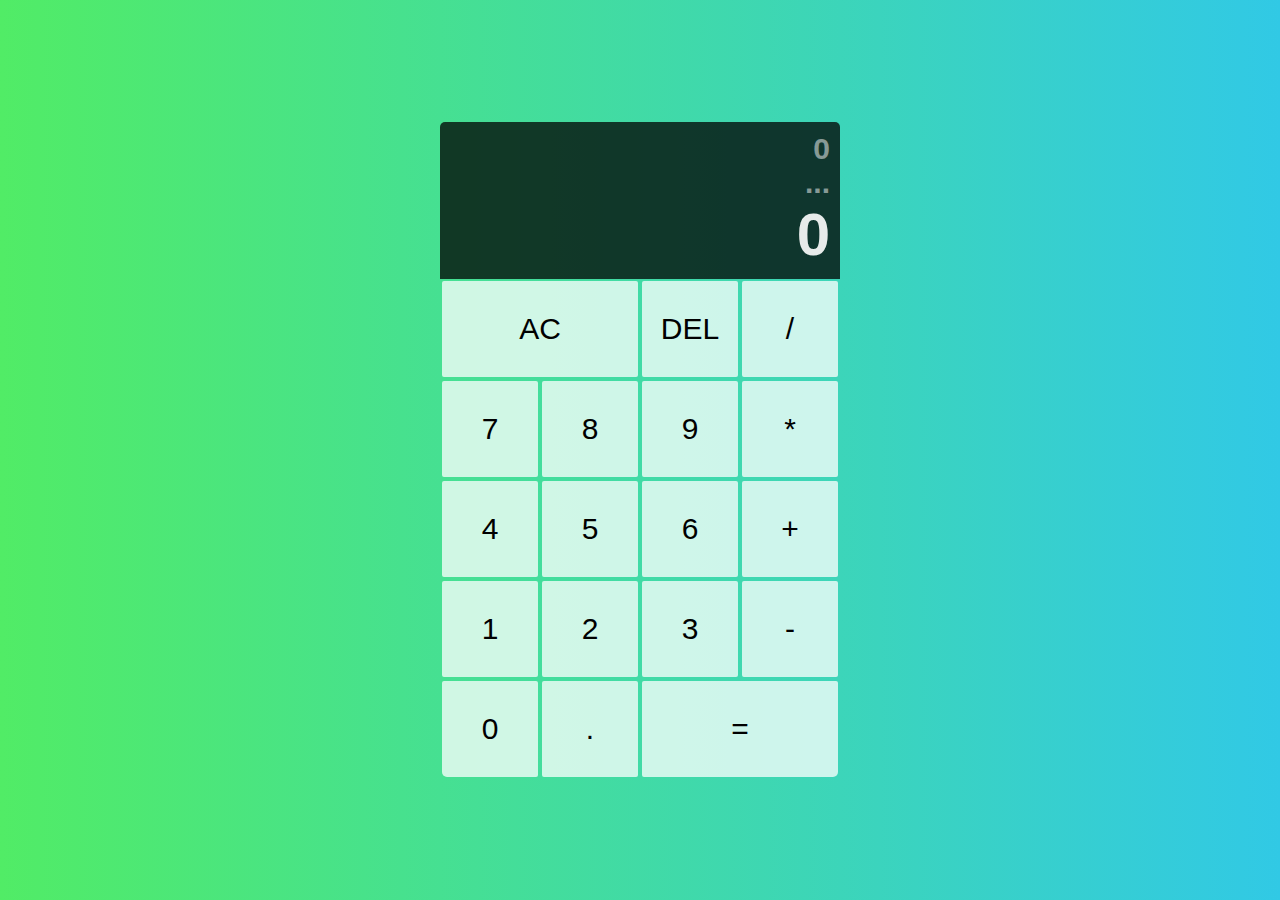
==== index.html @ 2274dd00 "Rename calc.html to index.html" ====
<!DOCTYPE html>
<html lang="en">

<head>
    <meta charset="UTF-8">
    <meta http-equiv="X-UA-Compatible" content="IE=edge">
    <meta name="viewport" content="width=device-width, initial-scale=1.0">
    <link rel="stylesheet" href="styles.css">
    <script src = "script.js"></script>

    <title>Calculator</title>
</head>

<body>
    <div class="calculator-whole">
        <div class="output">
            <div class="previous-operand" id="previous-operand">0</div>
            <div class="operand" id="operand">...</div>
            <div class="current-operand" id="current-operand">0</div>
        </div>

            <button class="span-two" onclick="delNumWhole()">AC</button>
            <button onclick="delNum()">DEL</button>
            <button onclick="operationNum(this)">/</button>
            <button onclick="showNum(this)">7</button>
            <button onclick="showNum(this)">8</button>
            <button onclick="showNum(this)">9</button>
            <button onclick="operationNum(this)">*</button>
            <button onclick="showNum(this)">4</button>
            <button onclick="showNum(this)">5</button>
            <button onclick="showNum(this)">6</button>
            <button onclick="operationNum(this)">+</button>
            <button onclick="showNum(this)">1</button>
            <button onclick="showNum(this)">2</button>
            <button onclick="showNum(this)">3</button>
            <button onclick="operationNum(this)">-</button>
            <button id="left" onclick="showNum(this)">0</button>
            <button onclick="showNum(this)">.</button>
            <button class="span-two" id="right" onclick="eVal()">=</button>

    </div>

</body>

</html>
---- styles.css ----
*, *::before, *::after{
    box-sizing: border-box;
    font-weight: normal;
    font-size: 15px;
    font-family: 'Segoe UI', Tahoma, Geneva, Verdana, sans-serif;
}

.calculator-whole{
    display: grid;
    align-content: center;
    justify-content: center;
    grid-template-columns: repeat(4, 100px);
    grid-template-rows: minmax(120px, auto) repeat(5, 100px);
    min-height: 100vh;
}

body{
    padding: 0;
    margin: 0;
    background: linear-gradient(to right, #51ec66, #31c9e5);
}

.calculator-whole > button{
    cursor: pointer;
    background-color: rgba(255, 255, 255, 0.75);
    outline: none;
    font-size: 2rem;
    border: solid 1px rgba(0,0,0,0);
    margin: 2px;
    border-radius: 2px;
}

.calculator-whole > button:hover{
    background-color: rgba(255, 255, 255, 0.9);
}

.calculator-whole > button:active{
    background-color: rgba(255, 255, 255, 1);
}

.span-two{
    grid-column: span 2;
}

.output{
    grid-column: 1/-1;
    background: rgba(0,0,0,0.75);
    display: flex;
    align-items: flex-end;
    justify-content: space-around;
    flex-direction: column;
    padding: 10px;
    word-wrap: break-word;
    border-top-left-radius: 5px;
    border-top-right-radius: 5px;
}

.previous-operand{
    font-weight: bold;
    color: rgba(255, 255, 255, 0.5);
    font-size: 2rem;
}

.current-operand{
    font-weight: bold;
    color: rgba(255, 255, 255, 0.9);
    font-size: 4rem;
}

.operand{
    font-weight: bold;
    color: rgba(255, 255, 255, 0.5);
    font-size: 2rem;
}

#left{
    border-bottom-left-radius: 5px;
}

#right{
    border-bottom-right-radius: 5px;
}
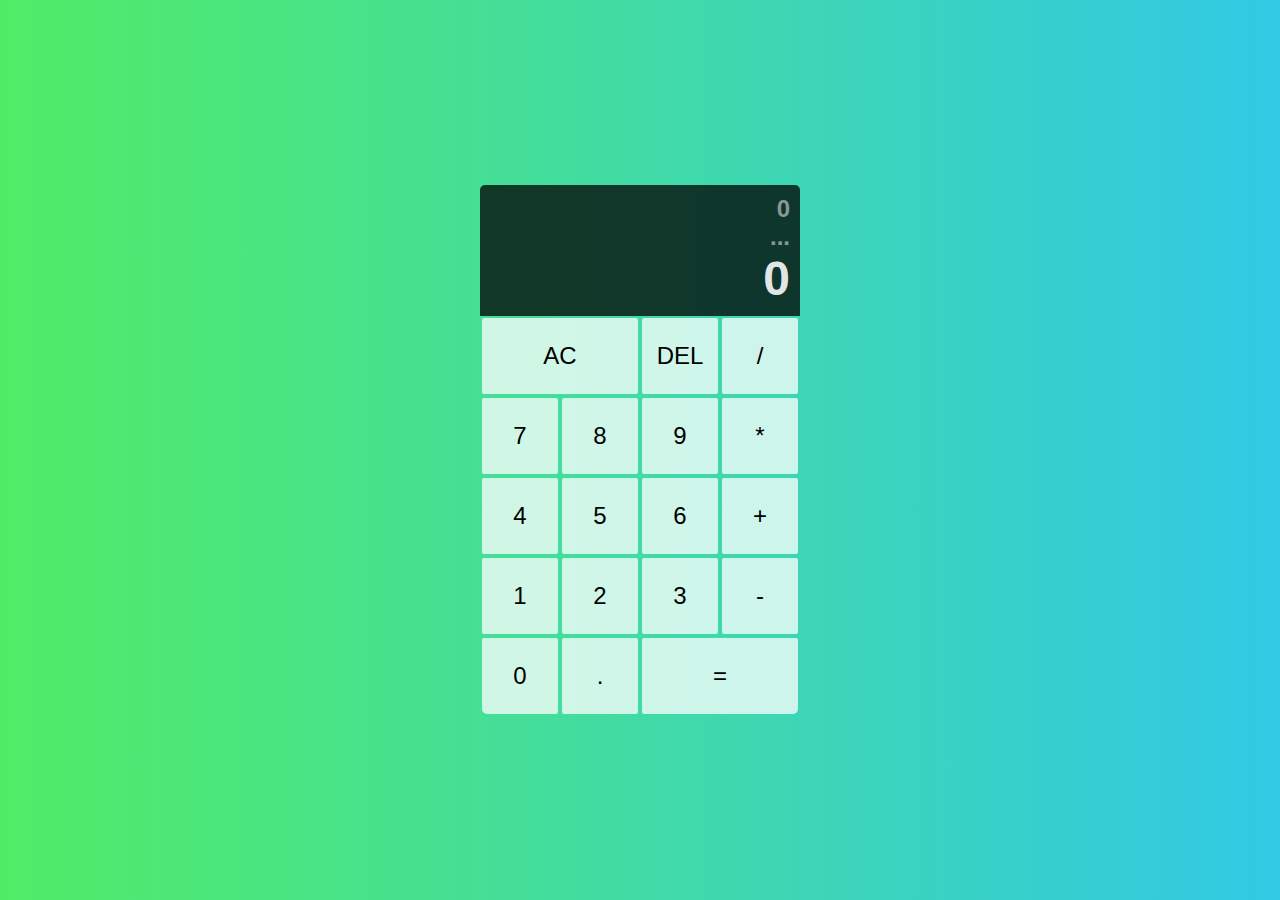
==== commit d9b28181: "Update index.html" ====
--- a/index.html
+++ b/index.html
@@ -3,15 +3,20 @@
 
 <head>
     <meta charset="UTF-8">
-    <meta http-equiv="X-UA-Compatible" content="IE=edge">
     <meta name="viewport" content="width=device-width, initial-scale=1.0">
     <link rel="stylesheet" href="styles.css">
+    <link href="https://cdn.jsdelivr.net/npm/bootstrap@5.1.3/dist/css/bootstrap.min.css" rel="stylesheet"
+        integrity="sha384-1BmE4kWBq78iYhFldvKuhfTAU6auU8tT94WrHftjDbrCEXSU1oBoqyl2QvZ6jIW3" crossorigin="anonymous">
     <script src = "script.js"></script>
+    <script src="https://cdn.jsdelivr.net/npm/bootstrap@5.1.3/dist/js/bootstrap.bundle.min.js"
+        integrity="sha384-ka7Sk0Gln4gmtz2MlQnikT1wXgYsOg+OMhuP+IlRH9sENBO0LRn5q+8nbTov4+1p"
+        crossorigin="anonymous"></script>
 
     <title>Calculator</title>
 </head>
 
 <body>
+    <div class="container-fluid">
     <div class="calculator-whole">
         <div class="output">
             <div class="previous-operand" id="previous-operand">0</div>
@@ -39,6 +44,7 @@
             <button class="span-two" id="right" onclick="eVal()">=</button>
 
     </div>
+    </div>
 
 </body>
 
--- a/styles.css
+++ b/styles.css
@@ -1,7 +1,7 @@
 *, *::before, *::after{
     box-sizing: border-box;
     font-weight: normal;
-    font-size: 15px;
+    font-size: 12px;
     font-family: 'Segoe UI', Tahoma, Geneva, Verdana, sans-serif;
 }
 
@@ -9,8 +9,8 @@
     display: grid;
     align-content: center;
     justify-content: center;
-    grid-template-columns: repeat(4, 100px);
-    grid-template-rows: minmax(120px, auto) repeat(5, 100px);
+    grid-template-columns: repeat(4, 80px);
+    grid-template-rows: minmax(94px, auto) repeat(5, 80px);
     min-height: 100vh;
 }
 
@@ -34,9 +34,7 @@
     background-color: rgba(255, 255, 255, 0.9);
 }
 
-.calculator-whole > button:active{
-    background-color: rgba(255, 255, 255, 1);
-}
+
 
 .span-two{
     grid-column: span 2;
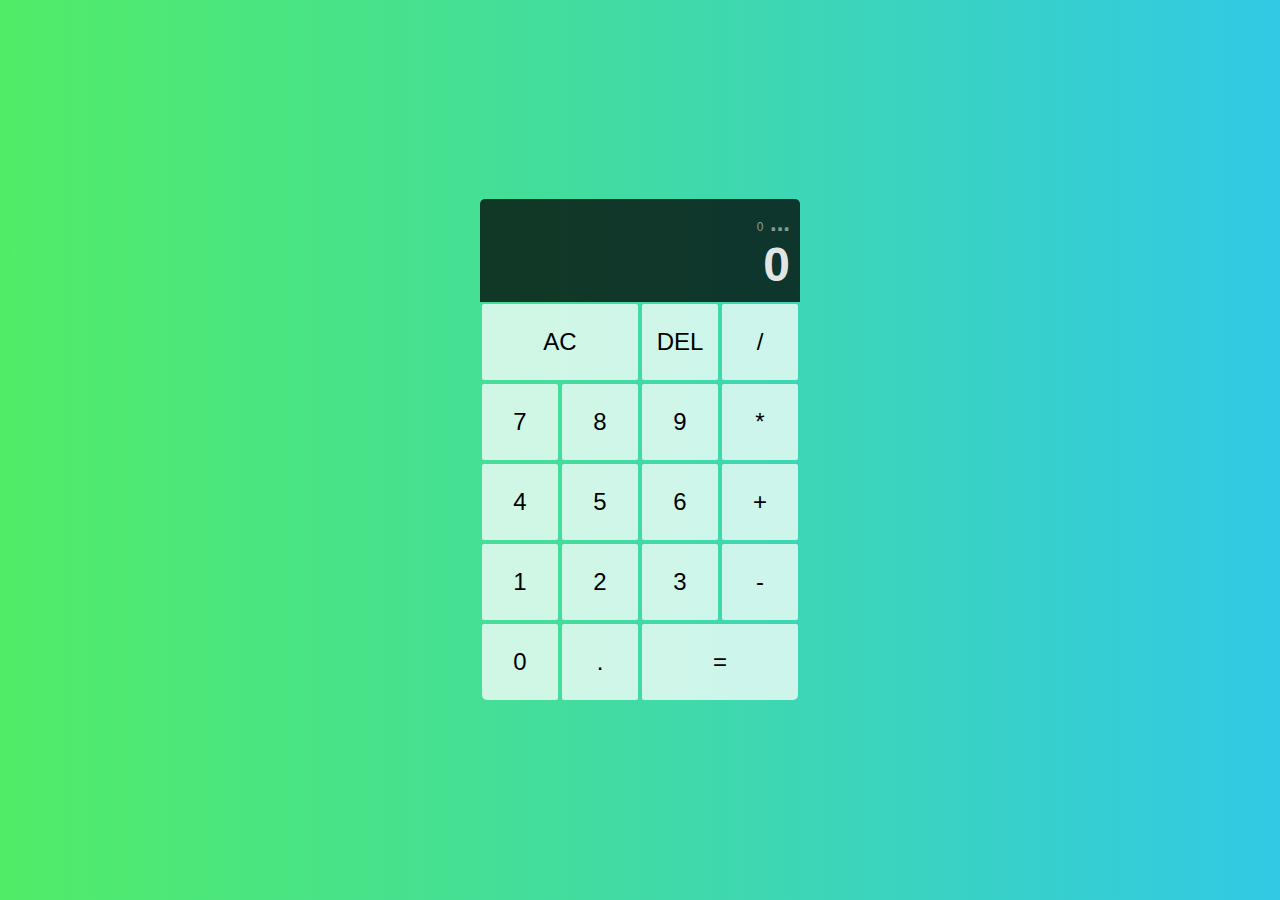
==== commit 2911b388: "Update index.html" ====
--- a/index.html
+++ b/index.html
@@ -7,7 +7,7 @@
     <link rel="stylesheet" href="styles.css">
     <link href="https://cdn.jsdelivr.net/npm/bootstrap@5.1.3/dist/css/bootstrap.min.css" rel="stylesheet"
         integrity="sha384-1BmE4kWBq78iYhFldvKuhfTAU6auU8tT94WrHftjDbrCEXSU1oBoqyl2QvZ6jIW3" crossorigin="anonymous">
-    <script src = "script.js"></script>
+    <script src="script.js"></script>
     <script src="https://cdn.jsdelivr.net/npm/bootstrap@5.1.3/dist/js/bootstrap.bundle.min.js"
         integrity="sha384-ka7Sk0Gln4gmtz2MlQnikT1wXgYsOg+OMhuP+IlRH9sENBO0LRn5q+8nbTov4+1p"
         crossorigin="anonymous"></script>
@@ -16,13 +16,15 @@
 </head>
 
 <body>
-    <div class="container-fluid">
-    <div class="calculator-whole">
-        <div class="output">
-            <div class="previous-operand" id="previous-operand">0</div>
-            <div class="operand" id="operand">...</div>
-            <div class="current-operand" id="current-operand">0</div>
-        </div>
+    <div class="container-md">
+        <div class="calculator-whole">
+            <div class="output">
+                <div class="previous-operand">
+                    <span class="num" id="num">0</span>
+                    <span class="operand" id="operand">...</span>
+                </div>
+                <div class="current-operand" id="current-operand">0</div>
+            </div>
 
             <button class="span-two" onclick="delNumWhole()">AC</button>
             <button onclick="delNum()">DEL</button>
@@ -43,7 +45,7 @@
             <button onclick="showNum(this)">.</button>
             <button class="span-two" id="right" onclick="eVal()">=</button>
 
-    </div>
+        </div>
     </div>
 
 </body>
--- a/styles.css
+++ b/styles.css
@@ -49,11 +49,12 @@
     flex-direction: column;
     padding: 10px;
     word-wrap: break-word;
+    word-break: break-all;
     border-top-left-radius: 5px;
     border-top-right-radius: 5px;
 }
 
-.previous-operand{
+.previous-operand, .operand{
     font-weight: bold;
     color: rgba(255, 255, 255, 0.5);
     font-size: 2rem;
@@ -65,11 +66,7 @@
     font-size: 4rem;
 }
 
-.operand{
-    font-weight: bold;
-    color: rgba(255, 255, 255, 0.5);
-    font-size: 2rem;
-}
+
 
 #left{
     border-bottom-left-radius: 5px;
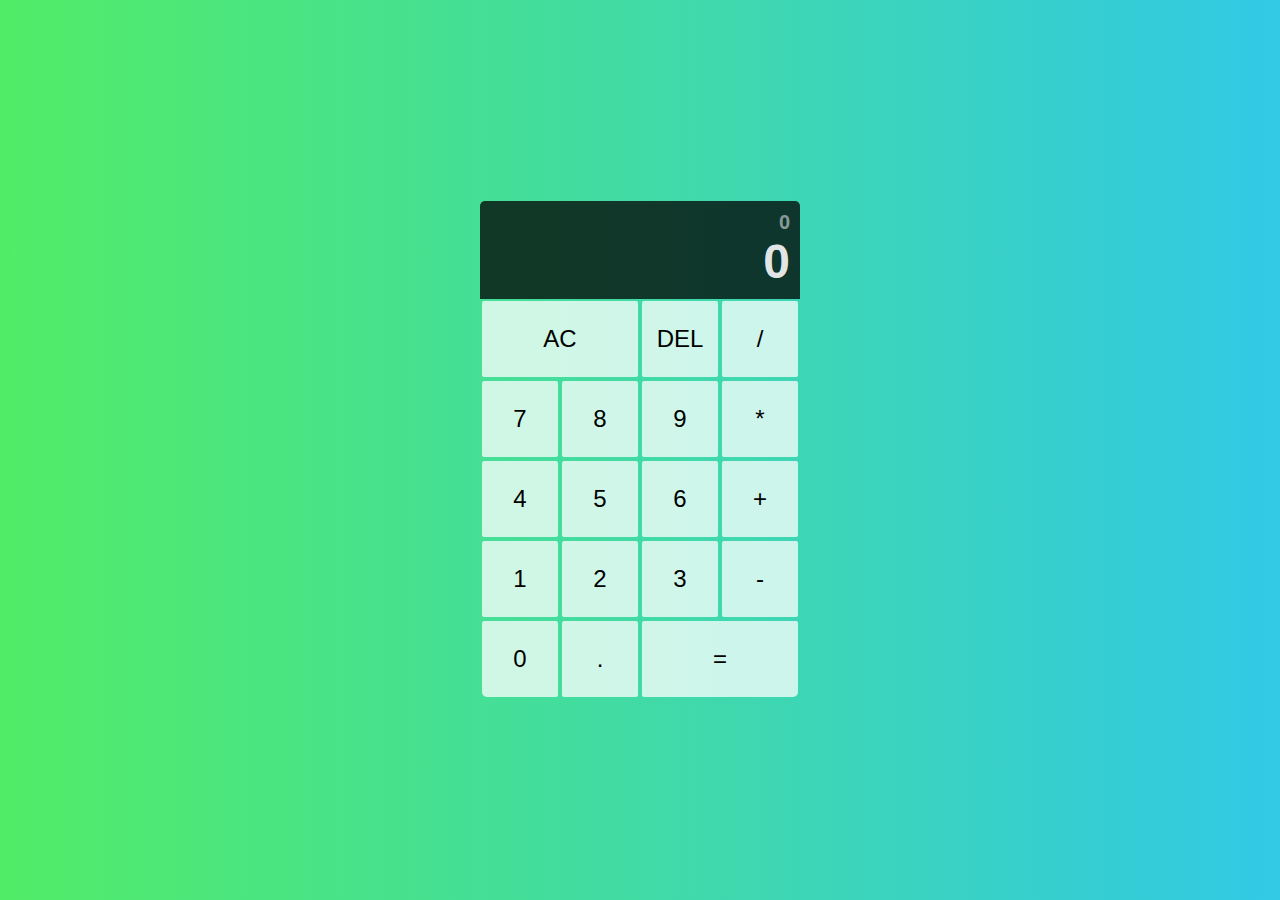
==== commit e4014fac: "name change" ====
--- a/index.html
+++ b/index.html
@@ -21,7 +21,7 @@
             <div class="output">
                 <div class="previous-operand">
                     <span class="num" id="num">0</span>
-                    <span class="operand" id="operand">...</span>
+                    <span class="operand" id="operand"></span>
                 </div>
                 <div class="current-operand" id="current-operand">0</div>
             </div>
--- a/styles.css
+++ b/styles.css
@@ -54,10 +54,10 @@
     border-top-right-radius: 5px;
 }
 
-.previous-operand, .operand{
+.previous-operand span{
     font-weight: bold;
     color: rgba(255, 255, 255, 0.5);
-    font-size: 2rem;
+    font-size: 20px;
 }
 
 .current-operand{
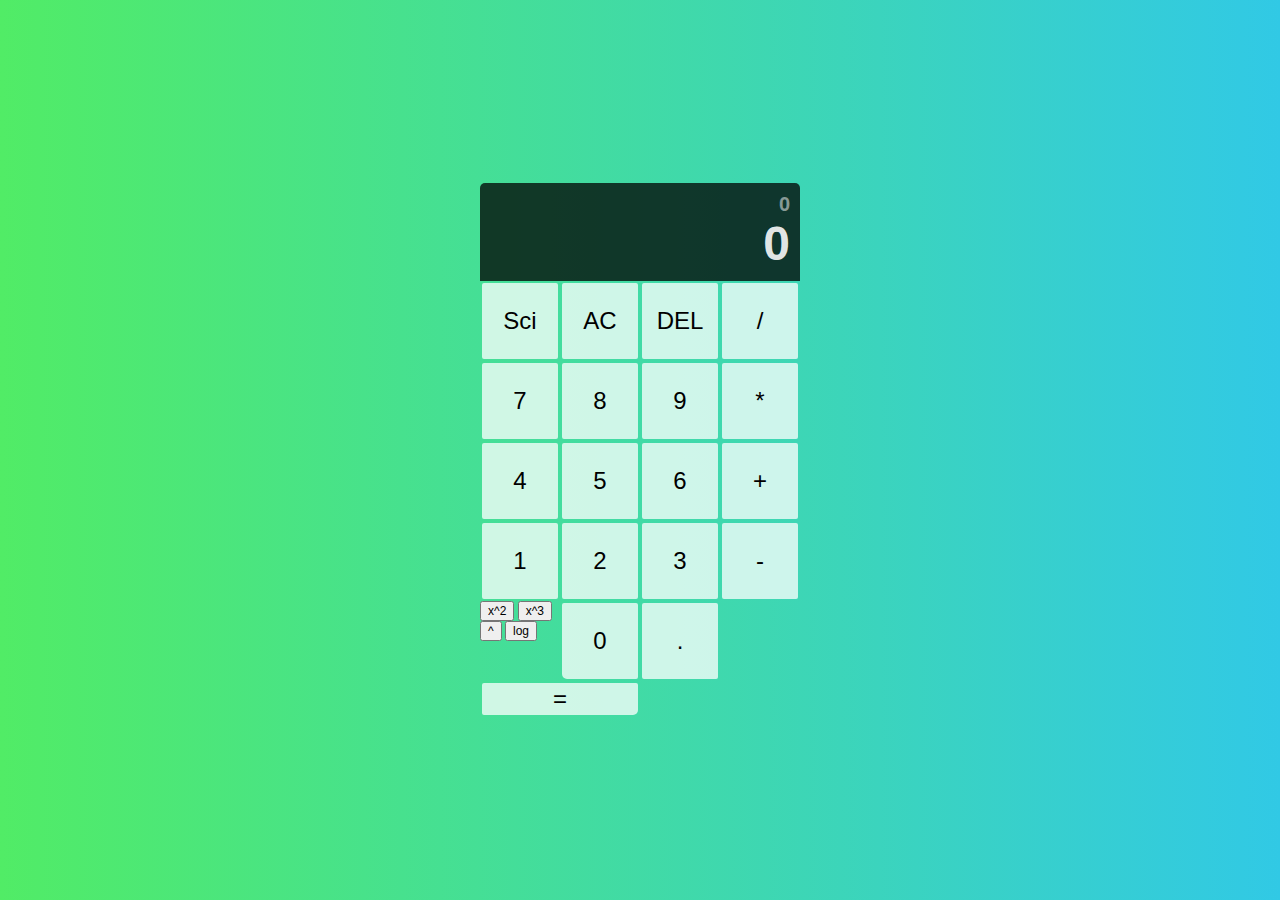
==== commit 08d2c89b: "Update index.html" ====
--- a/index.html
+++ b/index.html
@@ -17,7 +17,7 @@
 
 <body>
     <div class="container-md">
-        <div class="calculator-whole">
+        <div class="calculator-whole" id="calculator-whole">
             <div class="output">
                 <div class="previous-operand">
                     <span class="num" id="num">0</span>
@@ -25,8 +25,8 @@
                 </div>
                 <div class="current-operand" id="current-operand">0</div>
             </div>
-
-            <button class="span-two" onclick="delNumWhole()">AC</button>
+            <button onclick="changeStyle()">Sci</button>
+            <button onclick="delNumWhole()">AC</button>
             <button onclick="delNum()">DEL</button>
             <button onclick="operationNum(this)">/</button>
             <button onclick="showNum(this)">7</button>
@@ -41,6 +41,12 @@
             <button onclick="showNum(this)">2</button>
             <button onclick="showNum(this)">3</button>
             <button onclick="operationNum(this)">-</button>
+            <div id="hide">
+                <button onclick="operationNum(this)">x^2</button>
+                <button onclick="operationNum(this)">x^3</button>
+                <button onclick="operationNum(this)">^</button>
+                <button onclick="operationNum(this)">log</button>
+            </div>
             <button id="left" onclick="showNum(this)">0</button>
             <button onclick="showNum(this)">.</button>
             <button class="span-two" id="right" onclick="eVal()">=</button>
